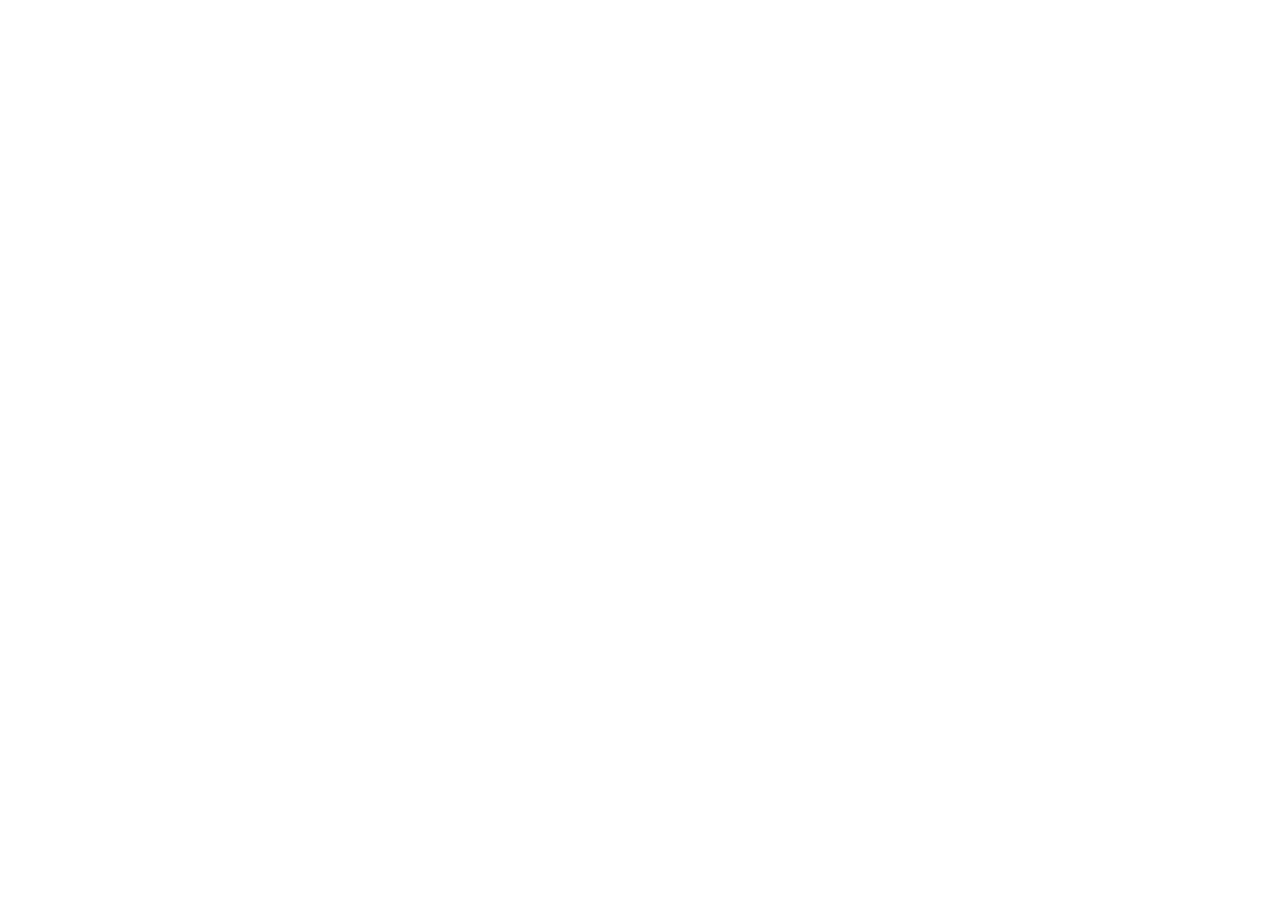
==== index.html @ ac92eb61 "style: implement design system and basic CSS reset" ====
<!DOCTYPE html>
<html lang="en">
  <head>
    <meta charset="UTF-8" />
    <meta name="viewport" content="width=device-width, initial-scale=1.0" />
    <title>DQ-Bouquet</title>

    <link rel="stylesheet" href="css/style.css" />
  </head>
  <body></body>
</html>
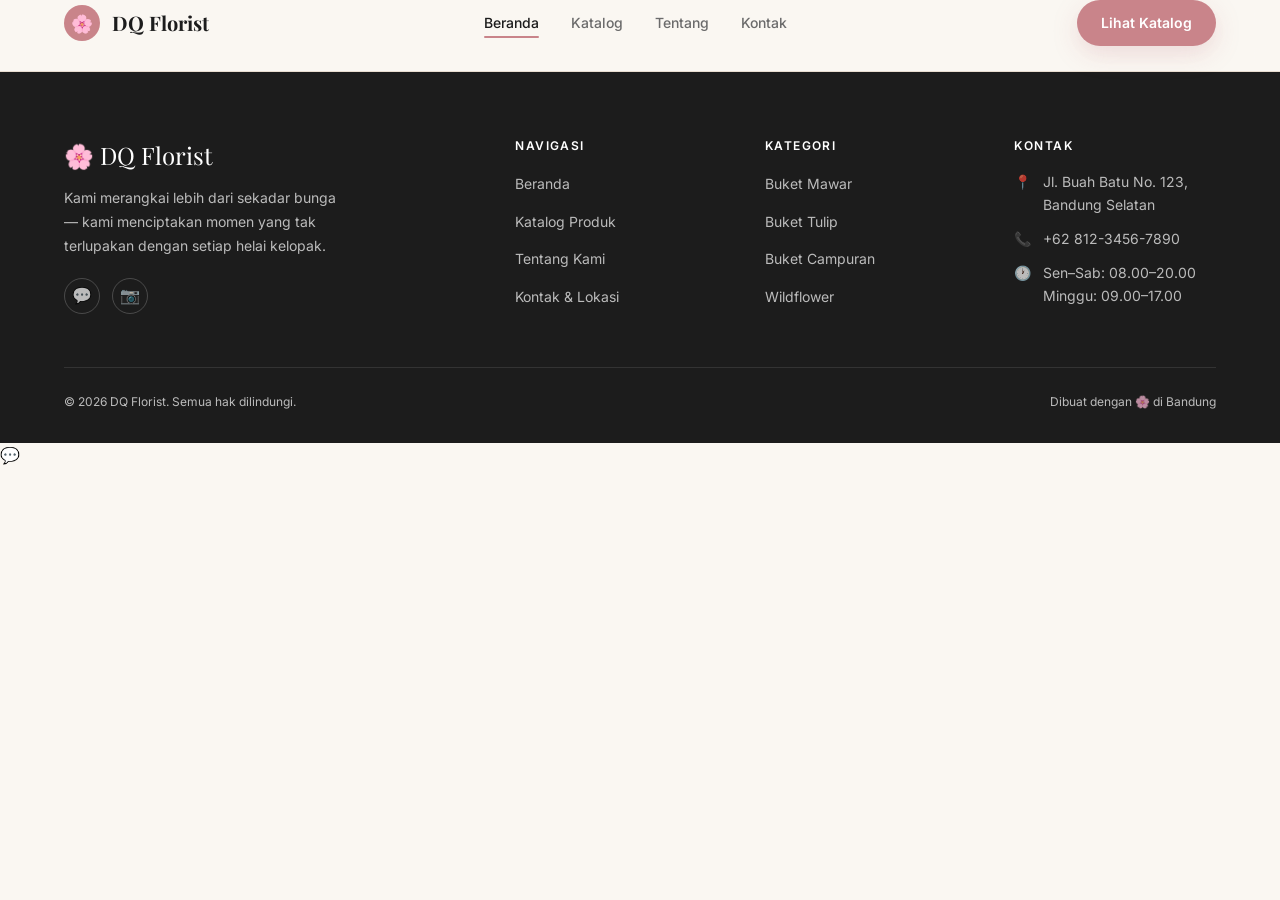
==== commit d0730eb3: "feat: implement reusable navbar and footer components" ====
--- a/index.html
+++ b/index.html
@@ -3,9 +3,49 @@
   <head>
     <meta charset="UTF-8" />
     <meta name="viewport" content="width=device-width, initial-scale=1.0" />
-    <title>DQ-Bouquet</title>
+    <meta
+      name="description"
+      content="DQ Florist — Jasa rangkaian buket bunga segar terbaik di Bandung. Mawar, tulip, sunflower, dan lebih banyak lagi untuk setiap momen istimewamu."
+    />
+    <meta
+      name="keywords"
+      content="buket bunga bandung, florist bandung, rangkaian bunga, buket mawar, buket wisuda, buket anniversary"
+    />
+    <meta name="deqii" content="DQ Florist" />
 
-    <link rel="stylesheet" href="css/style.css" />
+    <!-- Open Graph -->
+    <meta
+      property="og:title"
+      content="DQ Florist — Rangkaian Bunga Terbaik di Bandung"
+    />
+    <meta
+      property="og:description"
+      content="Buket segar untuk setiap momen istimewamu. Pesan via WhatsApp, pengiriman ke seluruh Bandung."
+    />
+    <meta property="og:type" content="website" />
+    <meta property="og:image" content="assets/images/hero/og-image.jpg" />
+
+    <title>DQ Florist - Rangkaian Bunga Terbaik di Bandung</title>
+
+    <link
+      rel="icon"
+      href="data:image/svg+xml,<svg xmlns='http://www.w3.org/2000/svg' viewBox='0 0 100 100'><text y='.9em' font-size='90'>🌸</text></svg>"
+    />
+    <link rel="stylesheet" href="assets/css/style.css" />
+
+    <!-- Preconnect fonts -->
+    <link rel="preconnect" href="https://fonts.googleapis.com" />
+    <link rel="preconnect" href="https://fonts.gstatic.com" crossorigin />
   </head>
-  <body></body>
+  <body data-page="home">
+    <!-- Navbar injected by components.js -->
+    <div id="navbar-placeholder"></div>
+
+    <main></main>
+
+    <!-- Footer injected by components.js -->
+    <div id="footer-placeholder"></div>
+
+    <script src="assets/js/components.js"></script>
+  </body>
 </html>
--- a/assets/css/style.css
+++ b/assets/css/style.css
@@ -0,0 +1,472 @@
+/* =====================================================
+   DESIGN SYSTEM — Mekar Florist
+   ===================================================== */
+
+@import url("https://fonts.googleapis.com/css2?family=Playfair+Display:ital,wght@0,400;0,600;0,700;1,400;1,600&family=Inter:wght@300;400;500;600&display=swap");
+
+/* ----- CSS Variables ----- */
+:root {
+  /* Palette */
+  --clr-rose: #c9848a;
+  --clr-rose-light: #e8c4c7;
+  --clr-rose-dark: #a05f65;
+  --clr-sage: #6b8f71;
+  --clr-sage-light: #a8c5ac;
+  --clr-sage-dark: #4a6b50;
+  --clr-ivory: #faf7f2;
+  --clr-sand: #e8ddd0;
+  --clr-sand-dark: #d4c5b2;
+  --clr-charcoal: #1c1c1c;
+  --clr-gray: #6b6b6b;
+  --clr-gray-light: #b0b0b0;
+  --clr-white: #ffffff;
+
+  /* Typography */
+  --font-display: "Playfair Display", Georgia, serif;
+  --font-body: "Inter", system-ui, sans-serif;
+
+  /* Type scale */
+  --text-xs: 0.75rem;
+  --text-sm: 0.875rem;
+  --text-base: 1rem;
+  --text-lg: 1.125rem;
+  --text-xl: 1.25rem;
+  --text-2xl: 1.5rem;
+  --text-3xl: 1.875rem;
+  --text-4xl: 2.25rem;
+  --text-5xl: 3rem;
+  --text-6xl: 3.75rem;
+
+  /* Spacing */
+  --sp-1: 0.25rem;
+  --sp-2: 0.5rem;
+  --sp-3: 0.75rem;
+  --sp-4: 1rem;
+  --sp-5: 1.25rem;
+  --sp-6: 1.5rem;
+  --sp-8: 2rem;
+  --sp-10: 2.5rem;
+  --sp-12: 3rem;
+  --sp-16: 4rem;
+  --sp-20: 5rem;
+  --sp-24: 6rem;
+
+  /* Border radius */
+  --radius-sm: 4px;
+  --radius-md: 8px;
+  --radius-lg: 16px;
+  --radius-xl: 24px;
+  --radius-full: 9999px;
+
+  /* Shadows */
+  --shadow-sm: 0 1px 3px rgba(28, 28, 28, 0.06),
+    0 1px 2px rgba(28, 28, 28, 0.04);
+  --shadow-md: 0 4px 12px rgba(28, 28, 28, 0.08),
+    0 2px 6px rgba(28, 28, 28, 0.06);
+  --shadow-lg: 0 12px 32px rgba(28, 28, 28, 0.1),
+    0 4px 12px rgba(28, 28, 28, 0.06);
+  --shadow-rose: 0 8px 24px rgba(201, 132, 138, 0.25);
+
+  /* Transitions */
+  --ease-out: cubic-bezier(0.22, 1, 0.36, 1);
+  --ease-in-out: cubic-bezier(0.65, 0, 0.35, 1);
+  --dur-fast: 150ms;
+  --dur-normal: 250ms;
+  --dur-slow: 400ms;
+
+  /* Layout */
+  --container: 1200px;
+  --container-sm: 760px;
+  --navbar-h: 72px;
+}
+
+/* ----- Reset & Base ----- */
+*,
+*::before,
+*::after {
+  box-sizing: border-box;
+  margin: 0;
+  padding: 0;
+}
+
+html {
+  scroll-behavior: smooth;
+  -webkit-text-size-adjust: 100%;
+}
+
+body {
+  font-family: var(--font-body);
+  font-size: var(--text-base);
+  color: var(--clr-charcoal);
+  background: var(--clr-ivory);
+  line-height: 1.6;
+  -webkit-font-smoothing: antialiased;
+}
+
+img {
+  display: block;
+  max-width: 100%;
+  height: auto;
+}
+
+a {
+  color: inherit;
+  text-decoration: none;
+}
+ul,
+ol {
+  list-style: none;
+}
+
+button,
+input,
+select,
+textarea {
+  font: inherit;
+  border: none;
+  outline: none;
+  background: none;
+}
+
+/* ----- Accessibility ----- */
+:focus-visible {
+  outline: 2px solid var(--clr-rose);
+  outline-offset: 3px;
+  border-radius: var(--radius-sm);
+}
+
+@media (prefers-reduced-motion: reduce) {
+  *,
+  *::before,
+  *::after {
+    animation-duration: 0.01ms !important;
+    transition-duration: 0.01ms !important;
+  }
+}
+
+/* ----- Typography helpers ----- */
+.font-display {
+  font-family: var(--font-display);
+}
+
+h1,
+h2,
+h3,
+h4 {
+  font-family: var(--font-display);
+  line-height: 1.2;
+  font-weight: 600;
+}
+
+.eyebrow {
+  font-family: var(--font-body);
+  font-size: var(--text-xs);
+  font-weight: 600;
+  letter-spacing: 0.15em;
+  text-transform: uppercase;
+  color: var(--clr-sage);
+}
+
+/* ----- Layout ----- */
+.container {
+  width: 100%;
+  max-width: var(--container);
+  margin: 0 auto;
+  padding: 0 var(--sp-6);
+}
+
+.container--sm {
+  max-width: var(--container-sm);
+}
+
+/* ----- Buttons ----- */
+.btn {
+  display: inline-flex;
+  align-items: center;
+  gap: var(--sp-2);
+  padding: var(--sp-3) var(--sp-6);
+  border-radius: var(--radius-full);
+  font-size: var(--text-sm);
+  font-weight: 600;
+  cursor: pointer;
+  transition: transform var(--dur-fast) var(--ease-out),
+    box-shadow var(--dur-fast) var(--ease-out), background var(--dur-fast);
+  white-space: nowrap;
+}
+
+.btn:hover {
+  transform: translateY(-1px);
+}
+.btn:active {
+  transform: translateY(0);
+}
+
+.btn--primary {
+  background: var(--clr-rose);
+  color: var(--clr-white);
+  box-shadow: var(--shadow-rose);
+}
+.btn--primary:hover {
+  background: var(--clr-rose-dark);
+  box-shadow: 0 12px 28px rgba(201, 132, 138, 0.35);
+}
+
+.btn--outline {
+  border: 1.5px solid var(--clr-charcoal);
+  color: var(--clr-charcoal);
+}
+.btn--outline:hover {
+  background: var(--clr-charcoal);
+  color: var(--clr-white);
+}
+
+.btn--sage {
+  background: var(--clr-sage);
+  color: var(--clr-white);
+}
+.btn--sage:hover {
+  background: var(--clr-sage-dark);
+}
+
+.btn--wa {
+  background: #25d366;
+  color: var(--clr-white);
+  box-shadow: 0 8px 20px rgba(37, 211, 102, 0.25);
+}
+.btn--wa:hover {
+  background: #1ebe5c;
+  box-shadow: 0 12px 28px rgba(37, 211, 102, 0.35);
+}
+
+.btn--lg {
+  padding: var(--sp-4) var(--sp-8);
+  font-size: var(--text-base);
+}
+
+.btn--sm {
+  padding: var(--sp-2) var(--sp-4);
+  font-size: var(--text-xs);
+}
+
+/* ----- Navbar ----- */
+.navbar {
+  position: sticky;
+  top: 0;
+  z-index: 100;
+  height: var(--navbar-h);
+  background: rgba(250, 247, 242, 0.92);
+  backdrop-filter: blur(12px);
+  -webkit-backdrop-filter: blur(12px);
+  border-bottom: 1px solid var(--clr-sand);
+  transition: box-shadow var(--dur-normal) var(--ease-out);
+}
+
+.navbar.scrolled {
+  box-shadow: var(--shadow-sm);
+}
+
+.navbar__inner {
+  height: 100%;
+  display: flex;
+  align-items: center;
+  justify-content: space-between;
+  gap: var(--sp-8);
+}
+
+.navbar__logo {
+  display: flex;
+  align-items: center;
+  gap: var(--sp-3);
+  font-family: var(--font-display);
+  font-size: var(--text-xl);
+  font-weight: 700;
+  color: var(--clr-charcoal);
+  flex-shrink: 0;
+}
+
+.navbar__logo-icon {
+  width: 36px;
+  height: 36px;
+  background: var(--clr-rose);
+  border-radius: var(--radius-full);
+  display: flex;
+  align-items: center;
+  justify-content: center;
+  font-size: 1.1rem;
+}
+
+.navbar__nav {
+  display: flex;
+  align-items: center;
+  gap: var(--sp-8);
+}
+
+.navbar__link {
+  font-size: var(--text-sm);
+  font-weight: 500;
+  color: var(--clr-gray);
+  position: relative;
+  transition: color var(--dur-fast);
+}
+
+.navbar__link::after {
+  content: "";
+  position: absolute;
+  bottom: -4px;
+  left: 0;
+  width: 0;
+  height: 2px;
+  background: var(--clr-rose);
+  border-radius: 1px;
+  transition: width var(--dur-normal) var(--ease-out);
+}
+
+.navbar__link:hover,
+.navbar__link.active {
+  color: var(--clr-charcoal);
+}
+.navbar__link:hover::after,
+.navbar__link.active::after {
+  width: 100%;
+}
+
+.navbar__cta {
+  margin-left: var(--sp-4);
+}
+
+.navbar__toggle {
+  display: none;
+  flex-direction: column;
+  gap: 5px;
+  cursor: pointer;
+  padding: var(--sp-2);
+}
+
+.navbar__toggle span {
+  display: block;
+  width: 22px;
+  height: 2px;
+  background: var(--clr-charcoal);
+  border-radius: 1px;
+  transition: transform var(--dur-fast), opacity var(--dur-fast);
+}
+
+/* mobile menu */
+.navbar__mobile {
+  display: none;
+  position: fixed;
+  inset: var(--navbar-h) 0 0;
+  background: var(--clr-ivory);
+  flex-direction: column;
+  align-items: center;
+  justify-content: center;
+  gap: var(--sp-8);
+  z-index: 99;
+}
+
+.navbar__mobile.open {
+  display: flex;
+}
+
+.navbar__mobile .navbar__link {
+  font-size: var(--text-2xl);
+  font-family: var(--font-display);
+}
+
+/* ----- Footer ----- */
+.footer {
+  background: var(--clr-charcoal);
+  color: rgba(255, 255, 255, 0.7);
+  padding: var(--sp-16) 0 var(--sp-8);
+}
+
+.footer__grid {
+  display: grid;
+  grid-template-columns: 2fr 1fr 1fr 1fr;
+  gap: var(--sp-12);
+  margin-bottom: var(--sp-12);
+}
+
+.footer__brand-name {
+  font-family: var(--font-display);
+  font-size: var(--text-2xl);
+  color: var(--clr-white);
+  margin-bottom: var(--sp-3);
+}
+
+.footer__brand-desc {
+  font-size: var(--text-sm);
+  line-height: 1.7;
+  max-width: 280px;
+  margin-bottom: var(--sp-5);
+}
+
+.footer__socials {
+  display: flex;
+  gap: var(--sp-3);
+}
+
+.footer__social-link {
+  width: 36px;
+  height: 36px;
+  border-radius: var(--radius-full);
+  border: 1px solid rgba(255, 255, 255, 0.2);
+  display: flex;
+  align-items: center;
+  justify-content: center;
+  font-size: 1rem;
+  transition: background var(--dur-fast), border-color var(--dur-fast);
+}
+
+.footer__social-link:hover {
+  background: var(--clr-rose);
+  border-color: var(--clr-rose);
+}
+
+.footer__col-title {
+  font-family: var(--font-body);
+  font-size: var(--text-xs);
+  font-weight: 600;
+  letter-spacing: 0.12em;
+  text-transform: uppercase;
+  color: var(--clr-white);
+  margin-bottom: var(--sp-4);
+}
+
+.footer__links {
+  display: flex;
+  flex-direction: column;
+  gap: var(--sp-3);
+}
+
+.footer__link {
+  font-size: var(--text-sm);
+  transition: color var(--dur-fast);
+}
+
+.footer__link:hover {
+  color: var(--clr-rose-light);
+}
+
+.footer__contact-item {
+  display: flex;
+  align-items: flex-start;
+  gap: var(--sp-3);
+  font-size: var(--text-sm);
+  margin-bottom: var(--sp-3);
+}
+
+.footer__divider {
+  border: none;
+  border-top: 1px solid rgba(255, 255, 255, 0.1);
+  margin-bottom: var(--sp-6);
+}
+
+.footer__bottom {
+  display: flex;
+  justify-content: space-between;
+  align-items: center;
+  font-size: var(--text-xs);
+  gap: var(--sp-4);
+  flex-wrap: wrap;
+}
